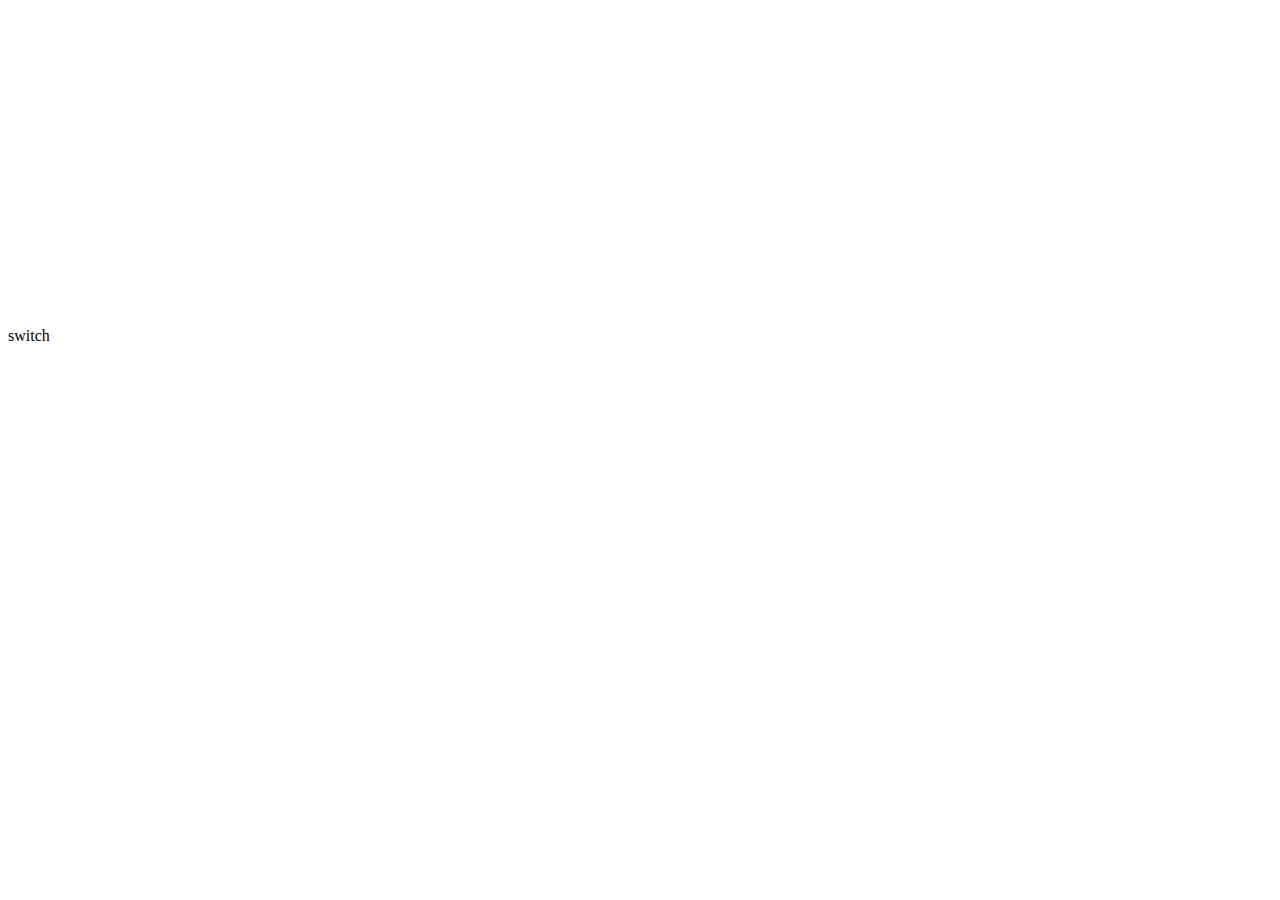
==== index.html @ 94a3ccfc "Add files via upload" ====
<!DOCTYPE html>
<html>
<head>
        <meta name="viewport" content="width=device-width, initial-scale=1" />
        <meta charset="utf-8">
        <title>Mark Nguyen's Portfolio</title>
		<link href="https://fonts.googleapis.com/css?family=Quicksand" rel="stylesheet">
</head>
    <body>
        <div class="container">
            
        </div>
        <iframe width="560" height="315" data-src="" src="" frameborder="0" allowfullscreen></iframe>
    	<div class="button">switch</div>
		
        <script src="https://code.jquery.com/jquery-1.12.4.min.js"></script>
        <script type="text/javascript" src="jquery.js"></script>
    </body>
</html>
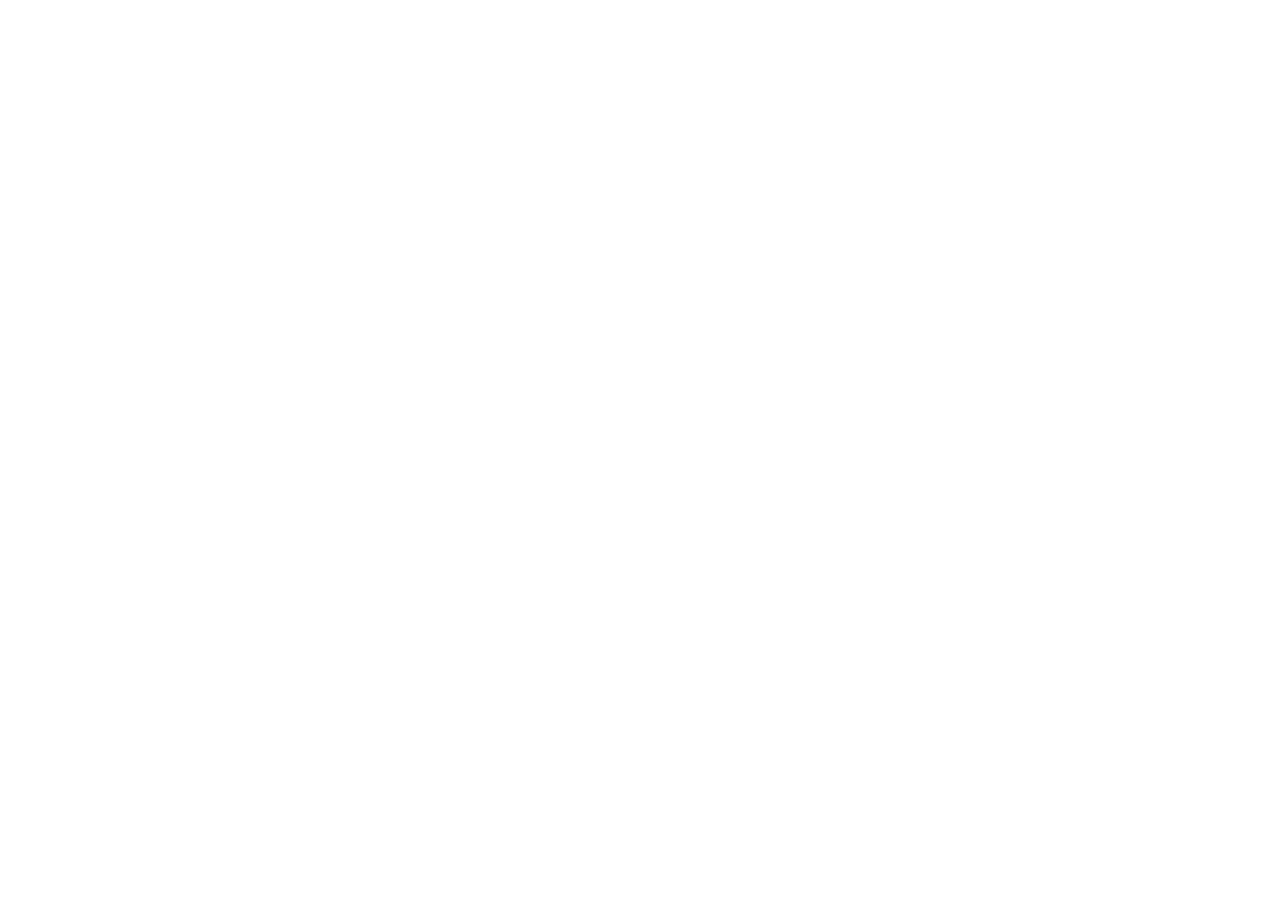
==== commit 4474da98: "Add files via upload" ====
--- a/index.html
+++ b/index.html
@@ -12,7 +12,7 @@
             
         </div>
         <iframe width="560" height="315" data-src="" src="" frameborder="0" allowfullscreen></iframe>
-    	<div class="button">switch</div>
+    	<div class="button"></div>
 		
         <script src="https://code.jquery.com/jquery-1.12.4.min.js"></script>
         <script type="text/javascript" src="jquery.js"></script>
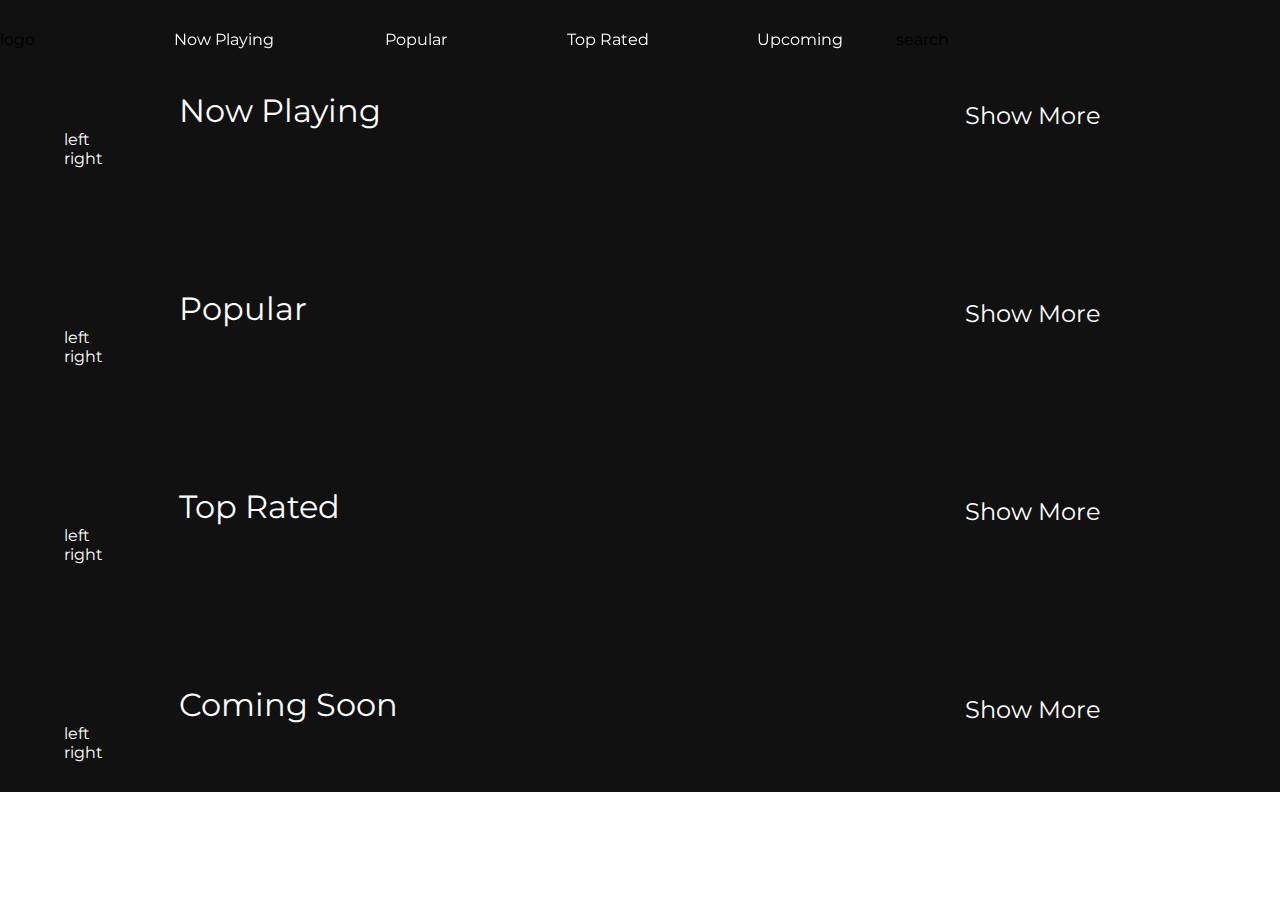
==== commit 7954bb16: "Add files via upload" ====
--- a/index.html
+++ b/index.html
@@ -1,17 +1,30 @@
-
 <!DOCTYPE html>
 <html>
 <head>
-        <meta name="viewport" content="width=device-width, initial-scale=1" />
-        <meta charset="utf-8">
-        <title>Mark Nguyen's Portfolio</title>
-		<link href="https://fonts.googleapis.com/css?family=Quicksand" rel="stylesheet">
+    <meta name="viewport" content="width=device-width, initial-scale=1" />
+    <meta charset="utf-8">
+    <title>Mark Nguyen's Portfolio</title>
+    <link href="https://fonts.googleapis.com/css?family=Montserrat" rel="stylesheet">
+
+    <link type="text/css" rel="stylesheet" href="style.css"/>
 </head>
     <body>
+        <header>
+            <h1 class="logo">logo</h1>
+            <nav>
+                <ul>
+                    <li>Now Playing</li>
+                    <li>Popular</li>
+                    <li>Top Rated</li>
+                    <li>Upcoming</li>
+                </ul>
+            </nav>
+            <div class="search-container">search</div>
+        </header>
         <div class="container">
-            
+           
         </div>
-        <iframe width="560" height="315" data-src="" src="" frameborder="0" allowfullscreen></iframe>
+        <!--<iframe class="trailer1" width="560" height="315" data-src="" src="" frameborder="0" allowfullscreen></iframe>-->
     	<div class="button"></div>
 		
         <script src="https://code.jquery.com/jquery-1.12.4.min.js"></script>
--- a/style.css
+++ b/style.css
@@ -0,0 +1,230 @@
+html, body, div, span, applet, object, iframe,
+h1, h2, h3, h4, h5, h6, p, blockquote, pre,
+a, abbr, acronym, address, big, cite, code,
+del, dfn, em, img, ins, kbd, q, s, samp,
+small, strike, strong, sub, sup, tt, var,
+b, u, i, center,
+dl, dt, dd, ol, ul, li,
+fieldset, form, label, legend,
+table, caption, tbody, tfoot, thead, tr, th, td,
+article, aside, canvas, details, embed, 
+figure, figcaption, footer, header, hgroup, 
+menu, nav, output, ruby, section, summary,
+time, mark, audio, video {
+	margin: 0;
+	padding: 0;
+	border: 0;
+	font-size: 100%;
+	font: inherit;
+	vertical-align: baseline;
+    font-family: 'Montserrat', sans-serif;
+}
+
+html, body {
+	height: 100%;
+}
+
+/*			HEADER/NAV			*/
+header {
+	position: fixed;
+	width: 100%;
+	height: 80;
+	line-height: 80px;
+	z-index: 5;
+	background-color: rgba(17, 17, 17, .4);
+	transition: all .4s ease-in-out;
+}
+
+.header-fade {
+	background-color: rgba(17, 17, 17, 1);
+}
+
+.logo, nav, .search-container {
+	float: left;
+	height: 100%;
+}
+
+.logo {
+	width: 10%;
+	
+}
+
+nav {
+	width: 60%;
+	
+}
+
+nav ul li {
+	color: white;
+	list-style-type: none;
+	float: left;
+	width: 25%;
+	text-align: center;
+	font-size: 
+}
+
+.search-container {
+	
+	width: 30%;
+}
+
+
+
+/*			Container			*/
+.container {
+	clear: both;
+	position: relative;
+	height: 100%;
+	width: 100%;
+}
+
+.container-active {
+	top: 80px;
+}
+
+/*			 Main.html			*/
+/*		section		*/
+section{
+	
+}
+
+.section1, 
+.section2, 
+.section3 {
+	float: left;
+	width: 100%;
+}
+
+.section1 {
+	
+	position: relative;
+	
+}
+
+.section2{
+	
+}
+
+.section3 {
+	
+}
+
+/*		main		*/
+main {
+	background: #111;
+	clear: both;
+}
+
+.main-all {
+	padding: 30px 0;
+	position: relative;
+	clear: both;
+	width: 90%;
+	margin: 0 auto;
+}
+
+.main-all .max-width {
+	position: relative;
+	width: 80%;
+	height: 100px;
+	margin: 0 auto;
+}
+
+.main-all .movie-box {
+	transition: all .2s linear;
+	display: inline-block;
+	width: 20%;
+	overflow: hidden;
+	background-repeat: no-repeat;
+	background-position: 50% 50%;
+	-moz-background-size: 100% 100%;
+	background-size: 100% 100%;
+	padding: 30% 0 0;
+	position: relative;
+}
+
+.section1 .movie-box, .section2 .movie-box,.section3 .movie-box {
+	background-size: 100% 100%;
+	padding: 45% 0 0;
+}
+
+.movie-box2 {
+	background-size: 100% 100%;
+	
+}
+
+.main-all h1 {
+	position: absolute;
+	left: 0;
+	bottom: 0;
+	width: 50%;
+	font-size: 2em;
+	color: white;
+}
+
+.main-all .show-more {
+	position: absolute;
+	right: 0;
+	bottom: 0;
+	width: 50%;
+	text-align: right;
+	font-size: 1.5em;
+	color: white;
+}
+
+.main-1, .main-2, .main-3, .main-4 {
+	
+} 
+
+.slider-container {
+	white-space: nowrap;
+	position: relative;
+	left: 0;
+}
+
+.left-all, .right-all {
+	color: white;
+}
+
+
+
+/*			current-trailer			*/
+
+/*		main		*/
+.movie-main {
+	height: 100%;
+	width: 70%;
+	float: left;
+}
+
+.back {
+	position: absolute;
+	top: 0;
+	left: 0;
+	z-index: 77;
+
+}
+
+.iframe-container {
+	position: relative;
+	height: 100%; 
+	overflow: hidden;
+}
+
+.movie-iframe {
+ 	position: absolute;    /* expand to fill */
+    top: 0px;
+    left: 0px;
+    right: 0px;
+    bottom: 0px;
+    height: 100%;
+    width: 100%;
+}
+
+.movie-section {
+	float: left;
+	width: 30%;
+	height: 100%;
+	background: #111;
+}
+
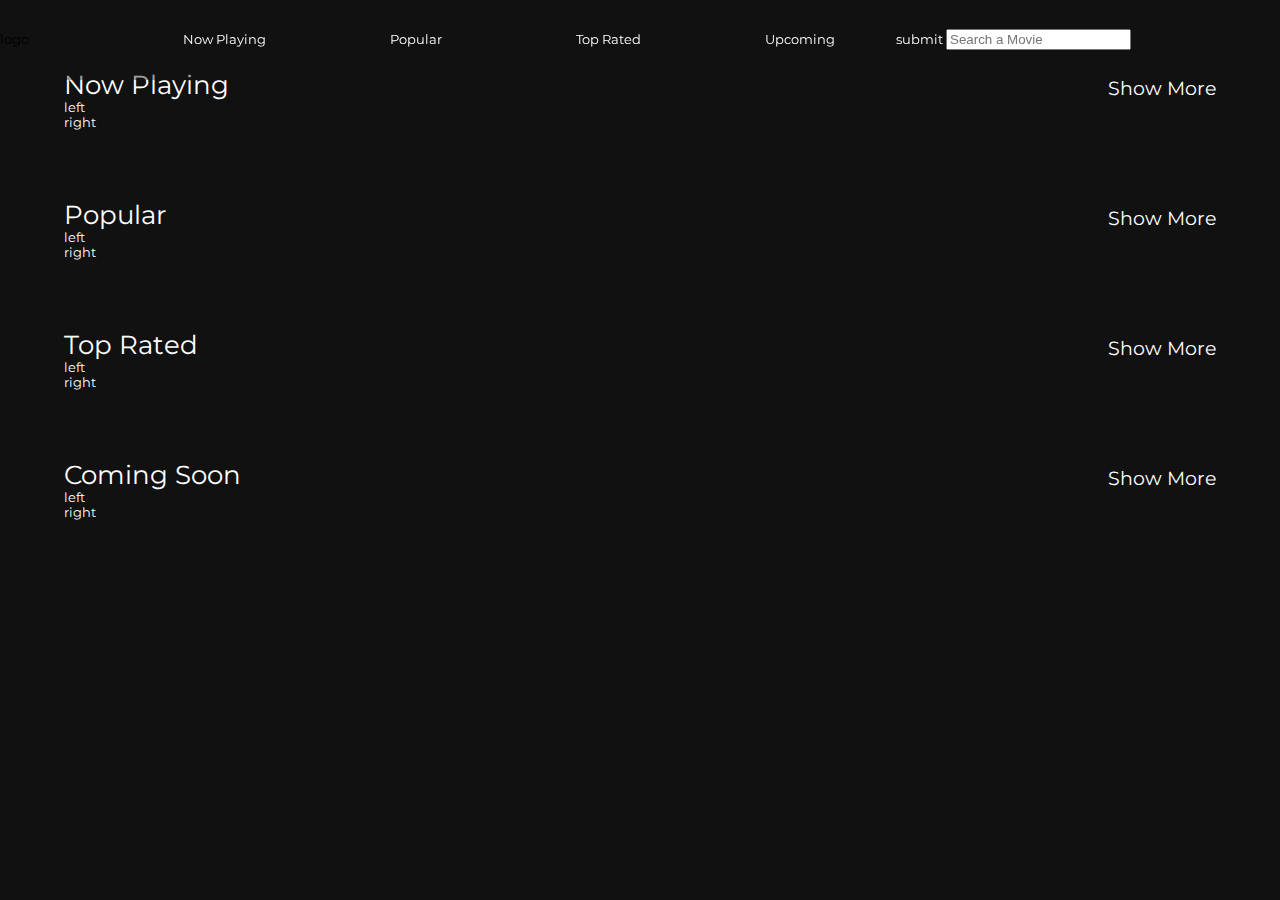
==== commit 5a5ed9ed: "Add files via upload" ====
--- a/index.html
+++ b/index.html
@@ -19,7 +19,10 @@
                     <li>Upcoming</li>
                 </ul>
             </nav>
-            <div class="search-container">search</div>
+            <div class="search-container">
+                <div class="search-button">submit</div>
+                <input class="input" name="hello" type="text" placeholder="Search a Movie" maxlength="30">
+            </div>
         </header>
         <div class="container">
            
--- a/style.css
+++ b/style.css
@@ -18,10 +18,14 @@
 	font: inherit;
 	vertical-align: baseline;
     font-family: 'Montserrat', sans-serif;
-}
+  	font-size: 1vmin;
+  	font-size: 1vmax;
+}
+
 
 html, body {
 	height: 100%;
+	background: #111;
 }
 
 /*			HEADER/NAV			*/
@@ -64,11 +68,13 @@
 }
 
 .search-container {
-	
 	width: 30%;
 }
 
-
+.search-button {
+	color: white;
+	display: inline;
+}
 
 /*			Container			*/
 .container {
@@ -76,9 +82,17 @@
 	position: relative;
 	height: 100%;
 	width: 100%;
+
 }
 
 .container-active {
+	overflow: hidden;
+	height: calc(100% - 80px);
+	top: 80px;
+}
+
+.container-active-search {
+	height: calc(100% - 80px);
 	top: 80px;
 }
 
@@ -116,7 +130,239 @@
 }
 
 .main-all {
-	padding: 30px 0;
+	position: relative;
+	overflow: hidden;
+}
+
+
+/*		main-trailer		*/
+.main-trailer-container {
+	display: none;
+	transition: all .17s linear;
+	position: relative;
+	padding: 32% 0 0;
+	width: 100%;
+	background: #333;
+	clear: both;
+	background-size: 100% 145%;
+	background-position: 100%;
+	opacity: 0;
+}
+
+.show-details-active {
+	opacity: 1;
+	display: block;
+}
+
+.exit {
+	position: absolute;
+	top: 3%;
+	right: 1%;
+	font-size: 2em;
+	z-index: 3;
+	background-image: url(icon/exit.png);
+	height: 30px;
+	width: 30px;
+	background-size: 100%;
+}
+
+.side-overlay {
+	position: absolute;
+	top: 0;
+	left: 0;
+	bottom: 0;
+	width: 30%;
+	background: black;
+}
+
+.side-overlay:before {
+	content: '';
+	position: absolute;
+	top: 0;
+	bottom: 0;
+	right: -200px;
+	background: linear-gradient(90deg, black, transparent);
+	height: 100%;
+	width: 200px;
+	z-index: 2;
+}
+
+.side-overlay2 {
+	background-size: 100% 100%;
+	background-position: 100%;
+	position: absolute;
+	top: 0;
+	right: 0;
+	bottom: 0;
+	width: 70%;
+}
+
+.trailer-overlay {
+	position: absolute;
+	top: 0;
+	right: 0;
+	bottom: 0;
+	left: 0;
+	background-color: rgba(0, 0, 0, .8);
+	display: none;
+}
+
+.trailer-header {
+	color: white;
+	position: relative;
+	height: 20%;
+	width: 100%;
+	box-sizing: border-box;
+	padding: 3% 0;
+}
+
+.trailer-header .title {
+	font-size: 2.3em;
+	font-weight: bolder;
+}
+
+.trailer-header .tagline {
+	font-size: 1.3em;
+}
+
+.trailer-body {
+	height: 80%;
+	width: 100%;
+	box-sizing: border-box;
+	padding: 3% 0;
+}
+
+.trailer-overview {
+	position: absolute;
+	top: 9em;
+}
+
+.rating-year {
+	margin-bottom: 1em;
+}
+
+.release-date, .released, .language {
+	color: white;
+}
+
+.synopsis {
+	width: 42%;
+	color: white;
+}
+
+.play-trailer {
+	color: white;
+	display: inline-block;
+	position: relative;
+	background: #d81616;
+	padding: .6em 1.2em .8em 1.2em;
+	margin: 1em 0;
+}
+
+.play-icon {
+	position: relative;
+	margin-right: .5em;
+}
+
+.play-icon img {
+	vertical-align: middle;
+	max-width: 20px;
+}
+
+.play {
+	font-weight: bold;
+	vertical-align: middle;
+}
+
+.genre-production {
+	color: white;
+}
+
+.trailer-video {
+
+}
+
+.trailer-video .more-videos {
+	padding: 15% 0 0;
+	background-size: 180% 180%;
+	background-position: 50% 50%;
+	float: left;
+	width: 16.6%;
+	position: relative;
+	top: 2em;
+}
+
+
+
+.main-trailer-detail-width {
+	position: absolute;
+	top: 0;
+	left: 5%;
+	bottom: 0;
+	right: 0;
+	width: 90%;
+	height: 100%;
+	z-index: 3;
+}
+
+.menu {
+	transform: translate(-50%, 0);
+	position: absolute;
+	left: 50%;
+	right: 0;
+	bottom: 0;
+	color: white;
+}
+
+.menu-underline {
+	content: '';
+	position: absolute;
+	left: 0;
+	bottom: 0;
+	height: 3px;
+	width: 33.333%;
+	background: red;
+}
+
+.menu {
+	    z-index: 2;
+}
+
+.menu li {
+	list-style: none;
+	float: left;
+	padding: 2% 10%;
+	width: 13.33333%;
+	text-align: center;
+	font-weight: bold;
+	z-index: 2;
+}
+
+.menu li:hover {
+	background: #333;
+}
+
+.show-details {
+	transition: all .2s linear;
+	transform: translate(-50%, 0);
+	position: absolute;
+	bottom: 6%;
+	left: 50%;
+	z-index: 2;
+	opacity: 0;
+}
+
+.movie-box:hover .show-details {
+	bottom: 3%;
+	z-index: 2;
+	opacity: 1;
+}
+
+.show-details img {
+	width: 80px;
+}
+
+.main-width {
 	position: relative;
 	clear: both;
 	width: 90%;
@@ -125,7 +371,7 @@
 
 .main-all .max-width {
 	position: relative;
-	width: 80%;
+	width: 100%;
 	height: 100px;
 	margin: 0 auto;
 }
@@ -150,10 +396,9 @@
 
 .movie-box2 {
 	background-size: 100% 100%;
-	
-}
-
-.main-all h1 {
+}
+
+.main-all .main-title {
 	position: absolute;
 	left: 0;
 	bottom: 0;
@@ -195,13 +440,15 @@
 	height: 100%;
 	width: 70%;
 	float: left;
+	overflow: hidden;
 }
 
 .back {
 	position: absolute;
 	top: 0;
 	left: 0;
-	z-index: 77;
+	z-index: 10;
+	color: white;
 
 }
 
@@ -212,7 +459,7 @@
 }
 
 .movie-iframe {
- 	position: absolute;    /* expand to fill */
+ 	position: absolute;    
     top: 0px;
     left: 0px;
     right: 0px;
@@ -221,10 +468,34 @@
     width: 100%;
 }
 
+/*		section		*/
+
 .movie-section {
-	float: left;
 	width: 30%;
 	height: 100%;
-	background: #111;
-}
-
+	float: left;
+	overflow-y: scroll;
+}
+
+.recommended-box {
+	background-size: 100% 100%;
+	padding: 45% 0 0;
+	float: left;
+	width: 33.333%;
+}
+
+
+
+
+/*			search-result			*/
+.result-main {
+	height: 100%;
+	position: relative;
+}
+
+.result-box {
+	float: left;
+	width: 19%;
+	background-size: 100% 100%;
+	padding: 30% 0 0;
+}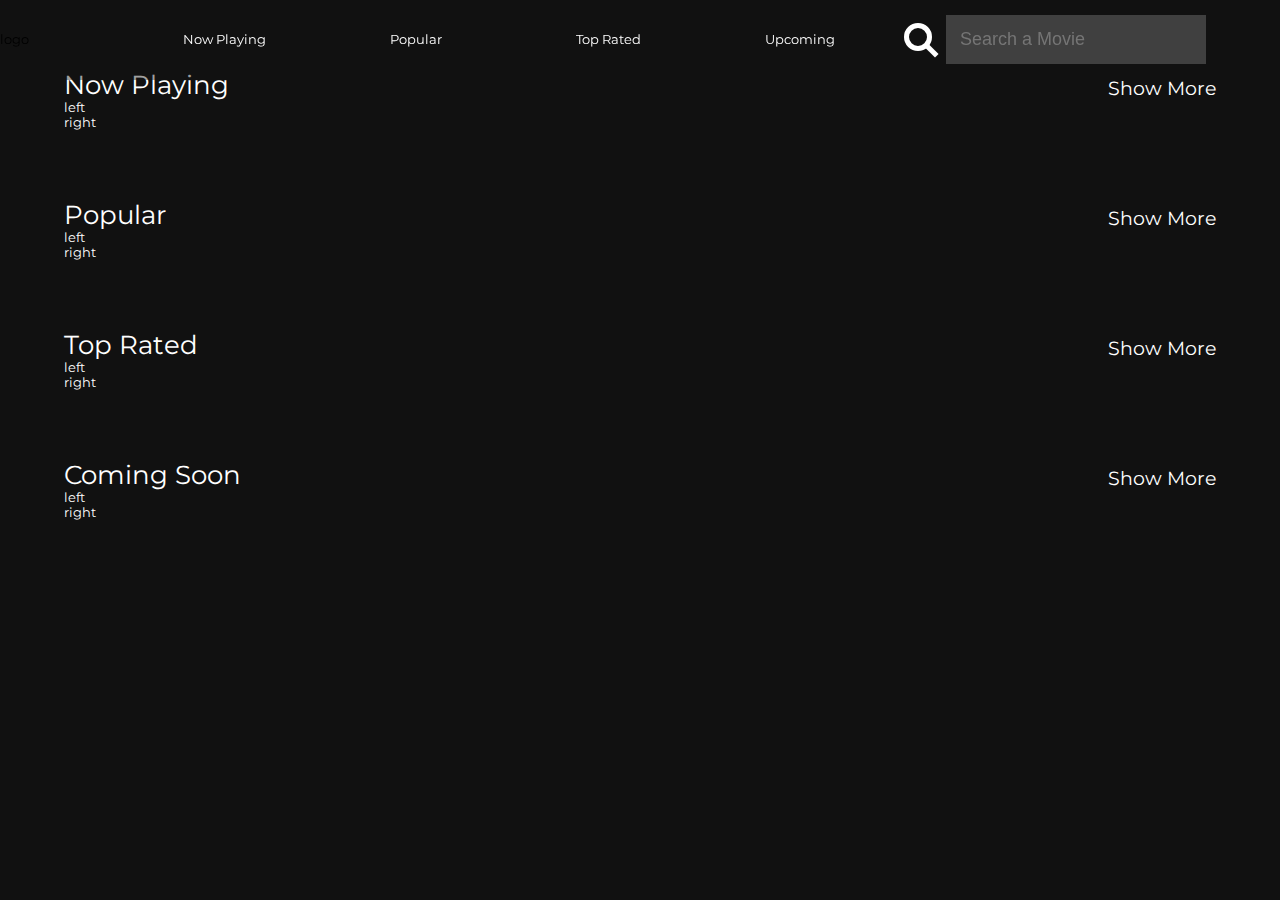
==== commit 4621cb90: "Add files via upload" ====
--- a/index.html
+++ b/index.html
@@ -20,7 +20,13 @@
                 </ul>
             </nav>
             <div class="search-container">
-                <div class="search-button">submit</div>
+                <div class="search-button">
+                    <div class="submit-button">
+                        <div class="submit">
+                            <div class="glass"></div>
+                        </div>
+                    </div>
+                </div>
                 <input class="input" name="hello" type="text" placeholder="Search a Movie" maxlength="30">
             </div>
         </header>
--- a/style.css
+++ b/style.css
@@ -68,12 +68,69 @@
 }
 
 .search-container {
+	position: relative;
+	top: 15px;
 	width: 30%;
 }
 
 .search-button {
 	color: white;
 	display: inline;
+}
+
+
+.submit-button {
+	transition: all .2s ease-in-out;
+	float: left;
+	width: 50px;
+	height: 50px;
+	
+}
+
+.submit-button:hover {
+	
+}
+
+.submit-button:hover .submit {
+	transform: scale(1.2);
+}
+
+.submit {
+	transition: all .1s ease-in-out;
+	position: relative;
+	top: 8px;
+	left: 8px;
+	height: 35px;
+	width: 35px;
+}
+
+.glass {
+	position: relative;
+	border-radius: 50px/50px;
+	border: solid 5px white;
+	width: 18px;
+	height: 18px;   
+}
+
+.glass:before {
+	content: '';
+	position: absolute;
+	width: 5px;
+	height: 15px;
+	background: white;
+	right: -7px;
+	bottom: -12px;
+	transform: rotate(-45deg);
+}
+
+.input {
+	transition: all .2s ease-in-out;
+	background-color: rgba(255, 255, 255, .2);
+	padding: 14px;
+	font-size: 18px;
+	border: none;
+	color: white;
+	float: left
 }
 
 /*			Container			*/
@@ -155,6 +212,7 @@
 }
 
 .exit {
+	cursor: pointer;
 	position: absolute;
 	top: 3%;
 	right: 1%;
@@ -343,23 +401,26 @@
 }
 
 .show-details {
+	cursor: pointer;
 	transition: all .2s linear;
 	transform: translate(-50%, 0);
 	position: absolute;
-	bottom: 6%;
+	bottom: 10%;
 	left: 50%;
 	z-index: 2;
 	opacity: 0;
-}
+	padding: 1.2em;
+}
+
 
 .movie-box:hover .show-details {
-	bottom: 3%;
+	bottom: 7%;
 	z-index: 2;
 	opacity: 1;
 }
 
 .show-details img {
-	width: 80px;
+	width: 100px;
 }
 
 .main-width {
@@ -379,7 +440,8 @@
 .main-all .movie-box {
 	transition: all .2s linear;
 	display: inline-block;
-	width: 20%;
+	width: 19.4%;
+	margin-right: .6%;
 	overflow: hidden;
 	background-repeat: no-repeat;
 	background-position: 50% 50%;
@@ -387,6 +449,43 @@
 	background-size: 100% 100%;
 	padding: 30% 0 0;
 	position: relative;
+}
+
+.movie-box:hover .play-circle {
+	opacity: 1;
+	
+}
+
+.play-circle {
+	transition: all .4s ease-in-out;
+	transform: translate(-50%, -50%);
+    background-color: rgba(2, 166, 255, 0.7);
+    border: 3px solid white;    
+    height: 100px;
+ 	width: 100px;
+    border-radius: 50%;
+    -moz-border-radius :50%;
+    -webkit-border-radius: 50%;
+   	position: absolute;
+   	top: 50%;
+   	left: 50%;
+   	opacity: 0;
+   	cursor: pointer;
+}
+
+.play-circle:hover {
+
+	transition: all .2s ease-in-out;
+	background-color: rgba(254, 52, 52, .7);
+	
+
+}
+
+.play-circle img {
+	transform: translate(-50%, -50%);
+	position: absolute;
+	top: 50%;
+	left: 52%;
 }
 
 .section1 .movie-box, .section2 .movie-box,.section3 .movie-box {
@@ -497,5 +596,5 @@
 	float: left;
 	width: 19%;
 	background-size: 100% 100%;
-	padding: 30% 0 0;
+	padding: 24% 0 0;
 }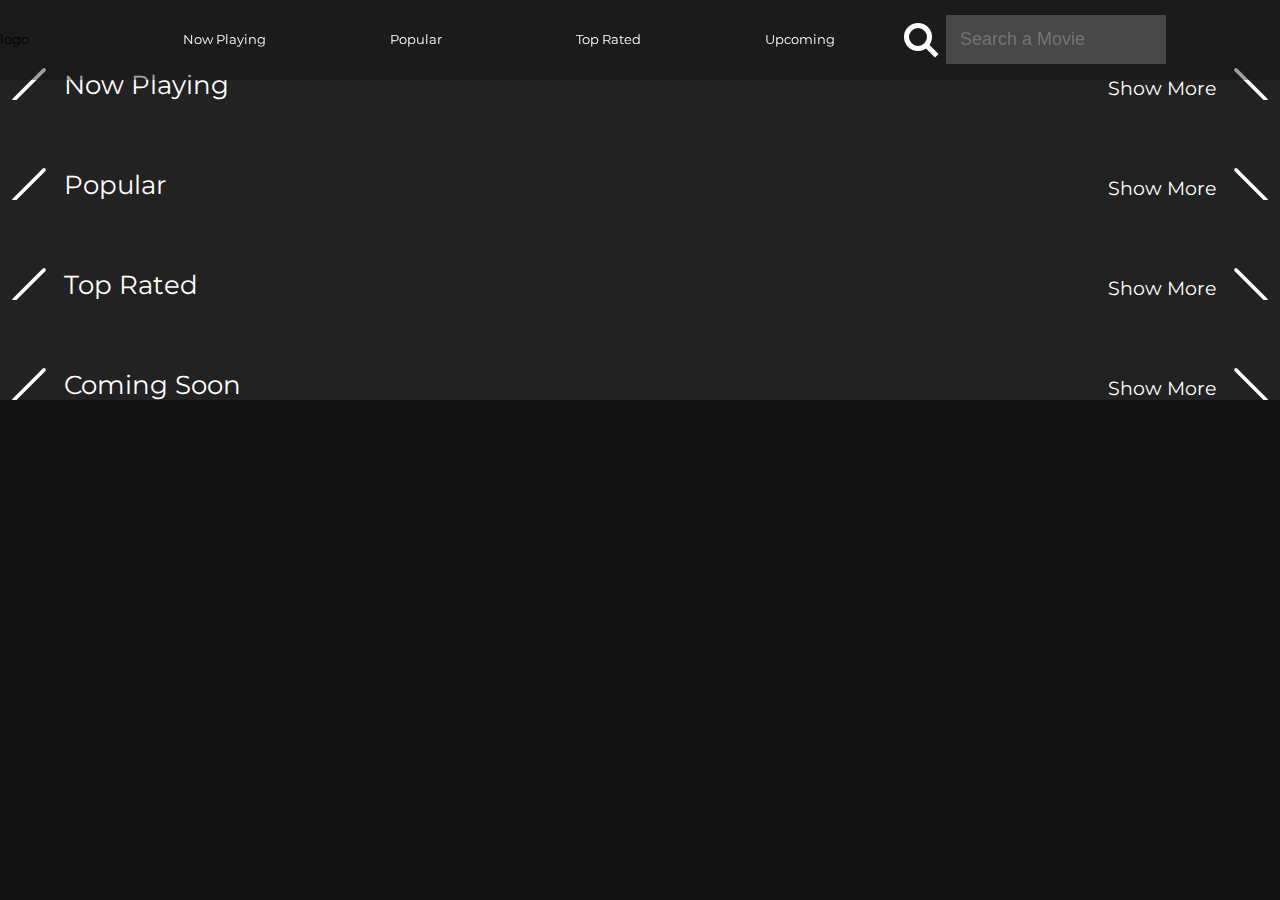
==== commit 61f7c3ac: "Add files via upload" ====
--- a/index.html
+++ b/index.html
@@ -13,10 +13,10 @@
             <h1 class="logo">logo</h1>
             <nav>
                 <ul>
-                    <li>Now Playing</li>
-                    <li>Popular</li>
-                    <li>Top Rated</li>
-                    <li>Upcoming</li>
+                    <li category="now_playing">Now Playing</li>
+                    <li category="popular">Popular</li>
+                    <li category="top_rated">Top Rated</li>
+                    <li category="upcoming">Upcoming</li>
                 </ul>
             </nav>
             <div class="search-container">
--- a/style.css
+++ b/style.css
@@ -130,7 +130,8 @@
 	font-size: 18px;
 	border: none;
 	color: white;
-	float: left
+	float: left;
+	width: 50%;;
 }
 
 /*			Container			*/
@@ -182,7 +183,7 @@
 
 /*		main		*/
 main {
-	background: #111;
+	background: #222;
 	clear: both;
 }
 
@@ -309,12 +310,17 @@
 }
 
 .play-trailer {
+	cursor: pointer;
 	color: white;
 	display: inline-block;
 	position: relative;
 	background: #d81616;
 	padding: .6em 1.2em .8em 1.2em;
 	margin: 1em 0;
+}
+
+.play-trailer:hover {
+	background: #fb1c1c;
 }
 
 .play-icon {
@@ -387,6 +393,7 @@
 }
 
 .menu li {
+	cursor: pointer;
 	list-style: none;
 	float: left;
 	padding: 2% 10%;
@@ -437,11 +444,14 @@
 	margin: 0 auto;
 }
 
-.main-all .movie-box {
+.slider-main {
+	position: relative;
+}
+
+.main-all .movie-box, .category-main .movie-box  {
 	transition: all .2s linear;
 	display: inline-block;
-	width: 19.4%;
-	margin-right: .6%;
+	width: 20%;
 	overflow: hidden;
 	background-repeat: no-repeat;
 	background-position: 50% 50%;
@@ -474,11 +484,8 @@
 }
 
 .play-circle:hover {
-
 	transition: all .2s ease-in-out;
 	background-color: rgba(254, 52, 52, .7);
-	
-
 }
 
 .play-circle img {
@@ -527,9 +534,44 @@
 }
 
 .left-all, .right-all {
-	color: white;
-}
-
+	transition: all .3s ease-in-out;
+	height: 100%;
+	position: absolute;
+	width: 6%;
+}
+
+.left-all img, .right-all img {
+	transform: translate(-50%, -50%);
+	position: absolute;
+	top: 50%;
+}
+
+.left-all img {
+	left: 50%;
+}
+
+.right-all img {
+	left: 50%;
+}
+
+.left-all:hover, .right-all:hover {
+	background-color: rgba(0, 0, 0, .5);	
+}
+
+
+.left-all {
+	z-index: 2;
+	transform: translate(0, -50%);
+	top: 50%;
+	left: -6%;
+}
+
+.right-all {
+	z-index: 2;
+	transform: translate(0, -50%);
+	top: 50%;
+	right: -6%;
+}
 
 
 /*			current-trailer			*/
@@ -590,11 +632,22 @@
 .result-main {
 	height: 100%;
 	position: relative;
+	overflow: auto;
+	padding: 0 4%;
 }
 
 .result-box {
 	float: left;
-	width: 19%;
+	width: 19.2%;
 	background-size: 100% 100%;
 	padding: 24% 0 0;
-}+	margin: 0 1% 1% 0;
+}
+
+.result-box:nth-child(5n+0) {
+   	margin: 0 0% 1% 0;
+}
+
+
+
+/*				Category			*/
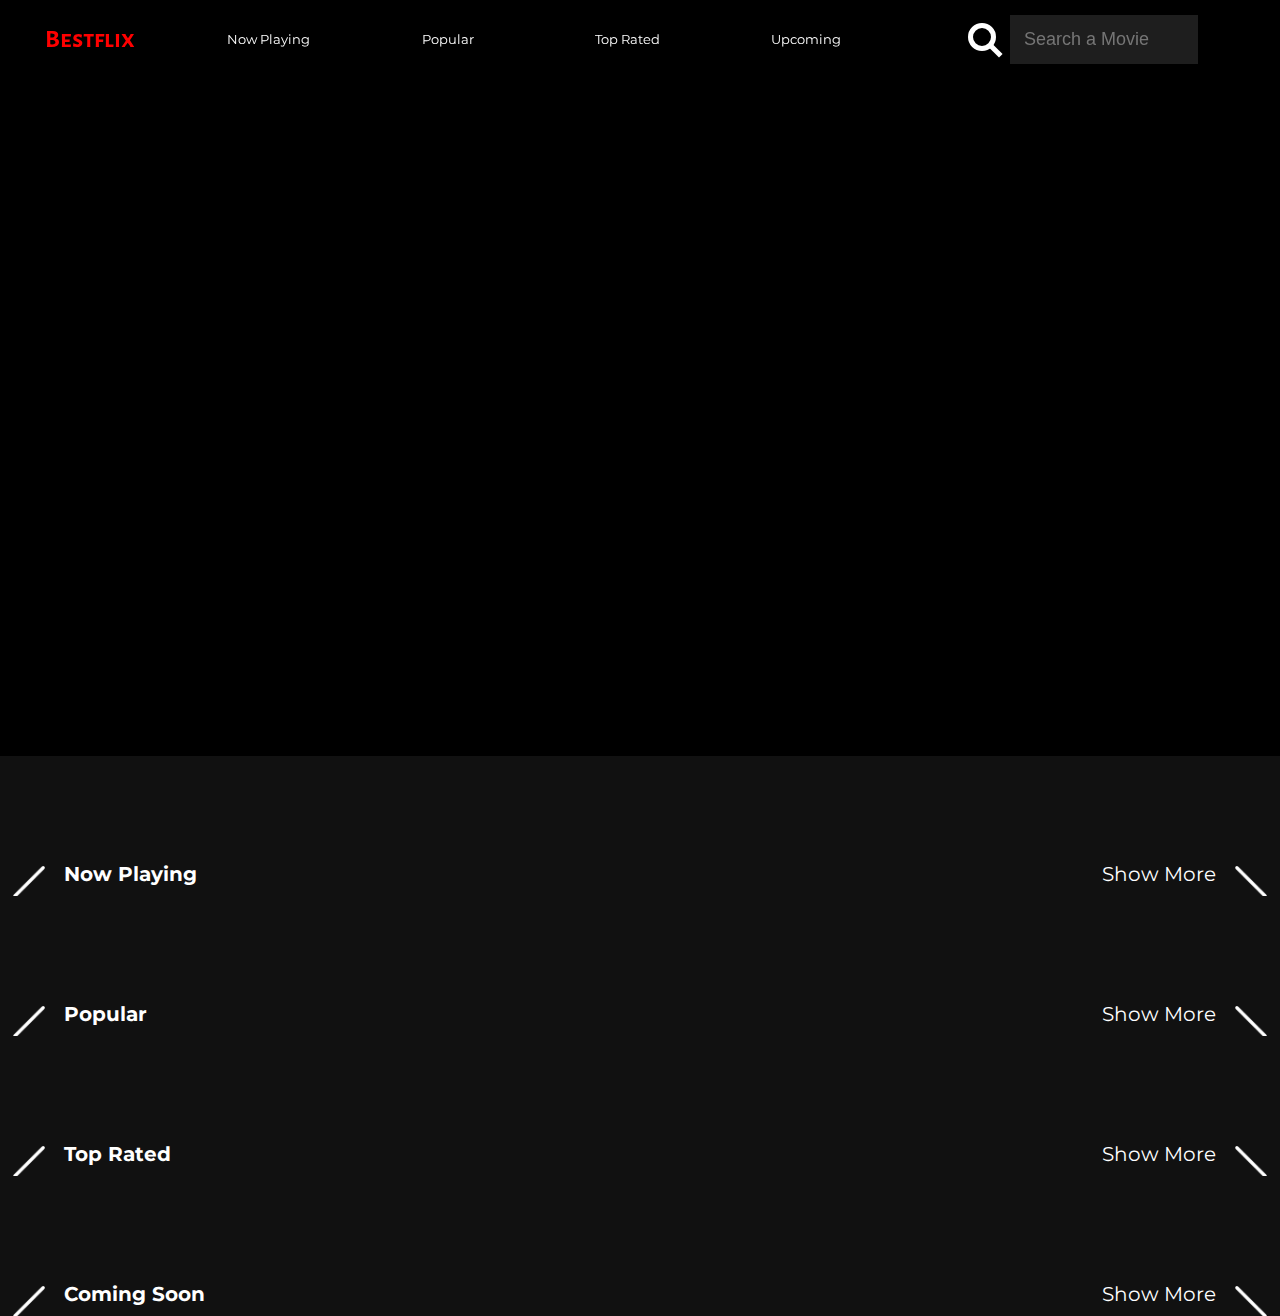
==== commit 82457f6e: "Add files via upload" ====
--- a/index.html
+++ b/index.html
@@ -5,12 +5,13 @@
     <meta charset="utf-8">
     <title>Mark Nguyen's Portfolio</title>
     <link href="https://fonts.googleapis.com/css?family=Montserrat" rel="stylesheet">
+    <link href="https://fonts.googleapis.com/css?family=Alegreya+Sans+SC:900" rel="stylesheet"> 
 
     <link type="text/css" rel="stylesheet" href="style.css"/>
 </head>
     <body>
         <header>
-            <h1 class="logo">logo</h1>
+            <h1 class="logo">Bestflix</h1>
             <nav>
                 <ul>
                     <li category="now_playing">Now Playing</li>
@@ -23,7 +24,9 @@
                 <div class="search-button">
                     <div class="submit-button">
                         <div class="submit">
-                            <div class="glass"></div>
+                            <div class="glass">
+                                <div class="glass-handle"></div>
+                            </div>
                         </div>
                     </div>
                 </div>
--- a/style.css
+++ b/style.css
@@ -35,7 +35,7 @@
 	height: 80;
 	line-height: 80px;
 	z-index: 5;
-	background-color: rgba(17, 17, 17, .4);
+	background-color: rgba(17, 17, 17, 0);
 	transition: all .4s ease-in-out;
 }
 
@@ -49,16 +49,21 @@
 }
 
 .logo {
-	width: 10%;
-	
+    font-family: 'Alegreya Sans SC', sans-serif;
+	width: 14%;
+	text-align: center;
+	color: #f00;
+	font-size: 2em;
+	font-weight: bold;
 }
 
 nav {
-	width: 60%;
-	
+	width: 56%;
 }
 
 nav ul li {
+	cursor: pointer;
+	transition: all .17s ease-in-out;
 	color: white;
 	list-style-type: none;
 	float: left;
@@ -67,13 +72,19 @@
 	font-size: 
 }
 
+nav ul li:hover {
+	background-color: rgba(0, 0, 0, .6);
+}
+
 .search-container {
 	position: relative;
 	top: 15px;
-	width: 30%;
+	width: 25%;
+	padding-left: 5%;
 }
 
 .search-button {
+	cursor: pointer;
 	color: white;
 	display: inline;
 }
@@ -87,9 +98,14 @@
 	
 }
 
-.submit-button:hover {
-	
-}
+.submit-button:hover .submit .glass {
+	border: solid 5px #00aeff;
+}
+
+.submit-button:hover .submit .glass-handle {
+	background: #00aeff;
+}
+
 
 .submit-button:hover .submit {
 	transform: scale(1.2);
@@ -105,6 +121,7 @@
 }
 
 .glass {
+	transition: all .2s ease-in-out;
 	position: relative;
 	border-radius: 50px/50px;
 	border: solid 5px white;
@@ -112,7 +129,8 @@
 	height: 18px;   
 }
 
-.glass:before {
+.glass-handle {
+	transition: all .2s ease-in-out;
 	content: '';
 	position: absolute;
 	width: 5px;
@@ -125,13 +143,19 @@
 
 .input {
 	transition: all .2s ease-in-out;
-	background-color: rgba(255, 255, 255, .2);
+	background-color: rgba(150, 150, 150, .2);
 	padding: 14px;
 	font-size: 18px;
 	border: none;
 	color: white;
 	float: left;
-	width: 50%;;
+	width: 50%;
+}
+
+input:focus {
+    background-color: rgba(200, 200, 200, .2);
+    width: 65%;
+
 }
 
 /*			Container			*/
@@ -156,8 +180,9 @@
 
 /*			 Main.html			*/
 /*		section		*/
-section{
-	
+.container .main-section{
+	height: 84%;
+	background: black;
 }
 
 .section1, 
@@ -168,9 +193,27 @@
 }
 
 .section1 {
-	
-	position: relative;
-	
+	height: 100%;
+	width: 100%;
+	overflow: hidden;
+	position: relative;
+}
+
+.movie-feature-container {
+	position: relative;
+	height: 100%; 
+	overflow: hidden;
+
+}
+
+.movie-feature {
+ 	position: absolute;
+	top: -18%;
+	left: 0px;
+	right: 0px;
+	bottom: 0px;
+	height: 136%;
+	width: 100%;
 }
 
 .section2{
@@ -183,7 +226,7 @@
 
 /*		main		*/
 main {
-	background: #222;
+	background: #111;
 	clear: both;
 }
 
@@ -440,7 +483,7 @@
 .main-all .max-width {
 	position: relative;
 	width: 100%;
-	height: 100px;
+	height: 140px;
 	margin: 0 auto;
 }
 
@@ -469,7 +512,7 @@
 .play-circle {
 	transition: all .4s ease-in-out;
 	transform: translate(-50%, -50%);
-    background-color: rgba(2, 166, 255, 0.7);
+    background-color: rgba(254, 52, 52, .7);
     border: 3px solid white;    
     height: 100px;
  	width: 100px;
@@ -485,7 +528,7 @@
 
 .play-circle:hover {
 	transition: all .2s ease-in-out;
-	background-color: rgba(254, 52, 52, .7);
+	background-color: rgba(2, 166, 255, 0.7);
 }
 
 .play-circle img {
@@ -509,8 +552,10 @@
 	left: 0;
 	bottom: 0;
 	width: 50%;
-	font-size: 2em;
-	color: white;
+	font-size: 1.6em;
+	color: white;
+	margin-bottom: .5em;
+	font-weight: bold;
 }
 
 .main-all .show-more {
@@ -519,8 +564,9 @@
 	bottom: 0;
 	width: 50%;
 	text-align: right;
-	font-size: 1.5em;
-	color: white;
+	font-size: 1.6em;
+	color: white;
+	margin-bottom: .5em;
 }
 
 .main-1, .main-2, .main-3, .main-4 {
@@ -528,6 +574,7 @@
 } 
 
 .slider-container {
+	font-size: 0;
 	white-space: nowrap;
 	position: relative;
 	left: 0;
@@ -544,14 +591,10 @@
 	transform: translate(-50%, -50%);
 	position: absolute;
 	top: 50%;
-}
-
-.left-all img {
 	left: 50%;
-}
-
-.right-all img {
-	left: 50%;
+	height: auto;
+	width: 100%;
+	max-width: 60px;
 }
 
 .left-all:hover, .right-all:hover {
@@ -637,11 +680,17 @@
 }
 
 .result-box {
+	transition: .4s ease-in-out;
 	float: left;
 	width: 19.2%;
 	background-size: 100% 100%;
 	padding: 24% 0 0;
 	margin: 0 1% 1% 0;
+	background-position: 50%;
+}
+
+.result-box:hover {
+	background-size: 120% 120%;
 }
 
 .result-box:nth-child(5n+0) {
